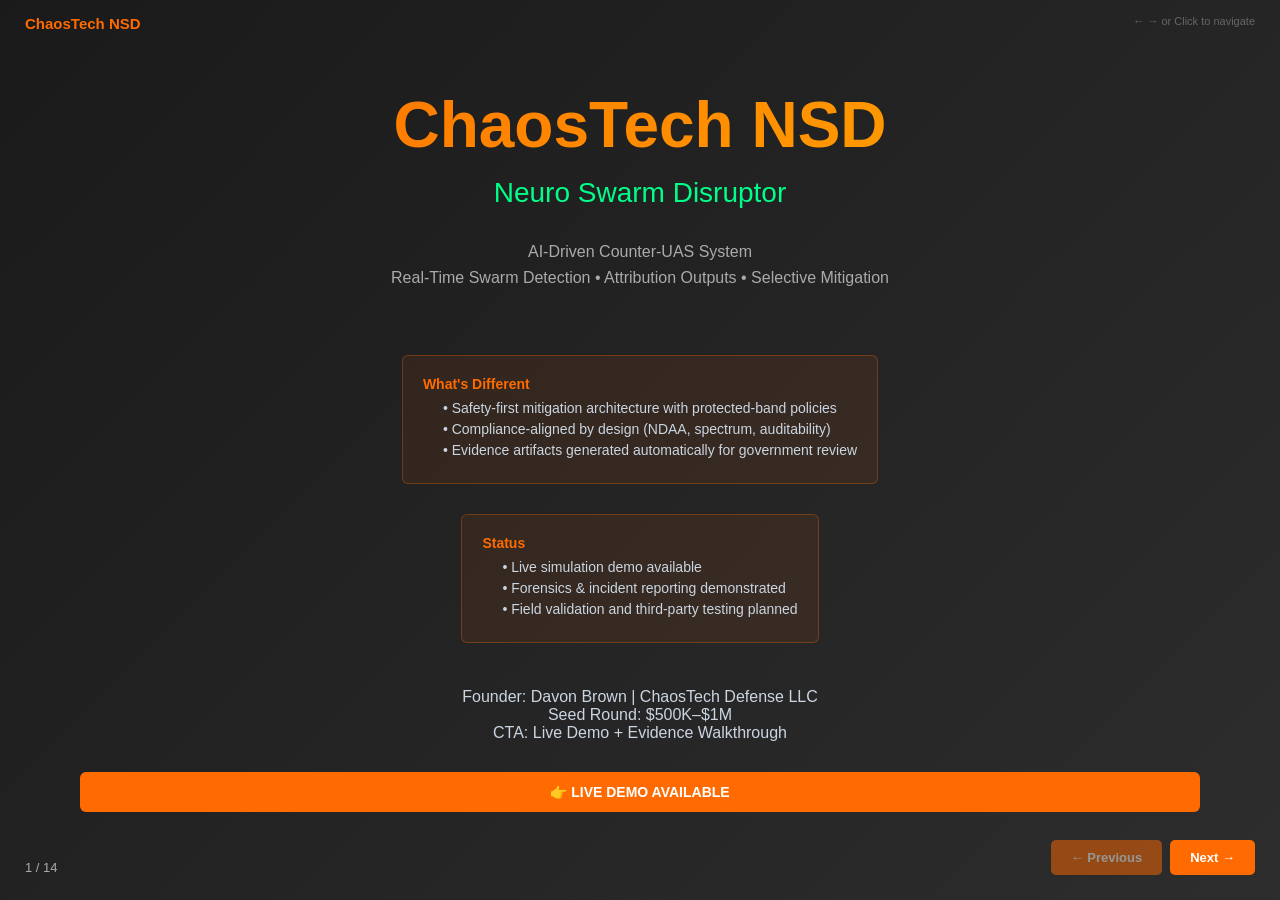
==== pitch_deck_v2.html @ 786e5d29 "Create pitch_deck_v2.html" ====
<!DOCTYPE html>
<html lang="en">
<head>
    <meta charset="UTF-8">
    <meta name="viewport" content="width=device-width, initial-scale=1.0">
    <title>ChaosTech NSD - Investor Pitch Deck v2</title>
    <style>
        * {
            margin: 0;
            padding: 0;
            box-sizing: border-box;
        }

        body {
            font-family: -apple-system, BlinkMacSystemFont, 'Segoe UI', Roboto, sans-serif;
            background: linear-gradient(135deg, #1a1a1a 0%, #2d2d2d 100%);
            color: #fff;
            overflow: hidden;
        }

        .deck-container {
            width: 100vw;
            height: 100vh;
            display: flex;
            align-items: center;
            justify-content: center;
        }

        .slide {
            display: none;
            width: 100%;
            height: 100%;
            padding: 60px 80px;
            background: linear-gradient(135deg, #1a1a1a 0%, #2d2d2d 100%);
            animation: fadeIn 0.5s ease-in;
            overflow-y: auto;
        }

        .slide.active {
            display: flex;
            flex-direction: column;
            justify-content: center;
        }

        @keyframes fadeIn {
            from { opacity: 0; }
            to { opacity: 1; }
        }

        /* TITLE SLIDE */
        .slide-title {
            text-align: center;
        }

        .slide-title h1 {
            font-size: 64px;
            font-weight: 700;
            margin-bottom: 15px;
            background: linear-gradient(135deg, #ff6b00 0%, #ffaa00 100%);
            -webkit-background-clip: text;
            -webkit-text-fill-color: transparent;
            background-clip: text;
        }

        .slide-title .subtitle {
            font-size: 28px;
            color: #00ff88;
            margin-bottom: 30px;
        }

        .slide-title .tagline {
            font-size: 16px;
            color: #aaa;
            margin-bottom: 50px;
            max-width: 900px;
            margin-left: auto;
            margin-right: auto;
            line-height: 1.6;
        }

        .slide-title .section-box {
            background: rgba(255, 107, 0, 0.08);
            border: 1px solid rgba(255, 107, 0, 0.3);
            padding: 20px;
            margin: 15px auto;
            max-width: 700px;
            border-radius: 6px;
            text-align: left;
            font-size: 14px;
        }

        .slide-title .section-title {
            color: #ff6b00;
            font-weight: 600;
            margin-bottom: 8px;
        }

        .slide-title .section-item {
            color: #cbd5e1;
            margin: 5px 0;
            margin-left: 20px;
        }

        .slide-title .cta {
            display: inline-block;
            padding: 12px 32px;
            background: #ff6b00;
            color: #fff;
            border-radius: 6px;
            font-size: 14px;
            font-weight: 600;
            margin-top: 30px;
        }

        /* CONTENT SLIDES */
        .slide h2 {
            font-size: 44px;
            margin-bottom: 35px;
            border-bottom: 3px solid #ff6b00;
            padding-bottom: 15px;
        }

        .slide-content {
            font-size: 16px;
            line-height: 1.8;
            color: #ddd;
        }

        .metric {
            display: inline-block;
            background: rgba(255, 107, 0, 0.1);
            border-left: 4px solid #ff6b00;
            padding: 18px;
            margin: 12px 0;
            border-radius: 4px;
            min-width: 280px;
        }

        .metric-value {
            font-size: 28px;
            font-weight: 700;
            color: #ff6b00;
        }

        .metric-label {
            font-size: 13px;
            color: #aaa;
            margin-top: 5px;
        }

        .grid-2 {
            display: grid;
            grid-template-columns: 1fr 1fr;
            gap: 25px;
            margin-top: 25px;
        }

        .grid-3 {
            display: grid;
            grid-template-columns: 1fr 1fr 1fr;
            gap: 18px;
            margin-top: 25px;
        }

        .feature-box {
            background: rgba(0, 255, 136, 0.05);
            border: 2px solid #00ff88;
            padding: 20px;
            border-radius: 6px;
        }

        .feature-box h3 {
            color: #00ff88;
            margin-bottom: 10px;
            font-size: 16px;
            font-weight: 600;
        }

        .feature-box p {
            color: #ccc;
            font-size: 14px;
            line-height: 1.6;
        }

        .moat-box {
            background: rgba(0, 255, 136, 0.05);
            border-left: 4px solid #00ff88;
            padding: 20px;
            margin: 15px 0;
            border-radius: 4px;
        }

        .moat-box strong {
            color: #00ff88;
            display: block;
            margin-bottom: 10px;
            font-size: 15px;
        }

        .moat-box p {
            color: #cbd5e1;
            font-size: 14px;
            margin: 8px 0;
            margin-left: 20px;
        }

        .stat-row {
            display: flex;
            justify-content: space-between;
            padding: 12px 0;
            border-bottom: 1px solid rgba(255, 255, 255, 0.1);
            font-size: 15px;
        }

        .stat-row .label {
            color: #aaa;
        }

        .stat-row .value {
            color: #00ff88;
            font-weight: 600;
        }

        .list-item {
            margin: 12px 0;
            padding-left: 25px;
            position: relative;
            font-size: 15px;
            line-height: 1.6;
        }

        .list-item:before {
            content: "▶";
            position: absolute;
            left: 0;
            color: #ff6b00;
            font-size: 12px;
        }

        /* CONTROLS */
        .controls {
            position: fixed;
            bottom: 25px;
            right: 25px;
            display: flex;
            gap: 8px;
            z-index: 100;
        }

        .btn {
            padding: 10px 20px;
            background: #ff6b00;
            color: #fff;
            border: none;
            border-radius: 5px;
            cursor: pointer;
            font-size: 13px;
            font-weight: 600;
            transition: all 0.3s;
        }

        .btn:hover {
            background: #ff8800;
            transform: translateY(-2px);
        }

        .btn:disabled {
            opacity: 0.5;
            cursor: not-allowed;
        }

        .slide-counter {
            position: fixed;
            bottom: 25px;
            left: 25px;
            color: #aaa;
            font-size: 13px;
        }

        .logo {
            position: fixed;
            top: 15px;
            left: 25px;
            font-size: 15px;
            font-weight: 700;
            color: #ff6b00;
        }

        .hint {
            position: fixed;
            top: 15px;
            right: 25px;
            font-size: 11px;
            color: #666;
        }

        .highlight {
            color: #ff6b00;
            font-weight: 600;
        }

        .success {
            color: #00ff88;
            font-weight: 600;
        }
    </style>
</head>
<body>
    <div class="logo">ChaosTech NSD</div>
    <div class="hint">← → or Click to navigate</div>

    <div class="deck-container">
        <!-- SLIDE 1: TITLE (REWRITTEN) -->
        <div class="slide slide-title active">
            <h1>ChaosTech NSD</h1>
            <div class="subtitle">Neuro Swarm Disruptor</div>
            <div class="tagline">AI-Driven Counter-UAS System<br>Real-Time Swarm Detection • Attribution Outputs • Selective Mitigation</div>
            
            <div class="section-box">
                <div class="section-title">What's Different</div>
                <div class="section-item">• Safety-first mitigation architecture with protected-band policies</div>
                <div class="section-item">• Compliance-aligned by design (NDAA, spectrum, auditability)</div>
                <div class="section-item">• Evidence artifacts generated automatically for government review</div>
            </div>

            <div class="section-box">
                <div class="section-title">Status</div>
                <div class="section-item">• Live simulation demo available</div>
                <div class="section-item">• Forensics & incident reporting demonstrated</div>
                <div class="section-item">• Field validation and third-party testing planned</div>
            </div>

            <div style="margin-top: 30px; font-size: 16px; color: #cbd5e1;">
                Founder: Davon Brown | ChaosTech Defense LLC<br>
                Seed Round: $500K–$1M<br>
                CTA: Live Demo + Evidence Walkthrough
            </div>
            <div class="cta">👉 LIVE DEMO AVAILABLE</div>
        </div>

        <!-- SLIDE 2: PROBLEM -->
        <div class="slide">
            <h2>🚨 The Problem</h2>
            <div class="slide-content">
                <div class="list-item">Drone swarms are attacking military bases and critical infrastructure</div>
                <div class="list-item">DoD/DHS prioritize counter-UAS capability (active procurement in 2026)</div>
                <div class="list-item">Current solutions: Limited to detection or disruption, not attribution</div>
                <div class="list-item">Legal requirement: Operations must be auditable and evidence-generating</div>

                <div class="metric" style="margin-top: 40px;">
                    <div class="metric-value">$1B+</div>
                    <div class="metric-label">Defense Counter-UAS Market (2025-2030)</div>
                </div>

                <div class="metric">
                    <div class="metric-value">5-100</div>
                    <div class="metric-label">Drones in coordinated attacks (escalating threat)</div>
                </div>

                <div class="metric">
                    <div class="metric-value">$250K–$2M</div>
                    <div class="metric-label">Typical government contract value</div>
                </div>
            </div>
        </div>

        <!-- SLIDE 3: SOLUTION -->
        <div class="slide">
            <h2>✅ Our Solution</h2>
            <div class="slide-content">
                <div style="background: rgba(0, 255, 136, 0.08); border: 1px solid rgba(0, 255, 136, 0.3); padding: 20px; border-radius: 6px; margin-bottom: 30px;">
                    <strong style="color: #00ff88; font-size: 15px;">ChaosTech NSD: Attribution-First Counter-UAS Architecture</strong>
                </div>

                <div class="grid-3">
                    <div class="feature-box">
                        <h3>🚁 Detect</h3>
                        <p>Real-time multi-drone swarm detection with weighted threat assessment (RF + speed + proximity)</p>
                    </div>
                    <div class="feature-box">
                        <h3>⚡ Mitigate</h3>
                        <p>Selective mitigation with protected-band enforcement and collateral assessment built in</p>
                    </div>
                    <div class="feature-box">
                        <h3>🔍 Attribute</h3>
                        <p>Operator location estimation with confidence scoring for law enforcement action</p>
                    </div>
                </div>

                <div style="margin-top: 35px; padding: 20px; background: rgba(0, 255, 136, 0.08); border-left: 4px solid #00ff88; border-radius: 4px;">
                    <strong style="color: #00ff88; margin-bottom: 12px; display: block;">Why We're Different</strong>
                    <div class="list-item">Only system designed to produce attribution outputs</div>
                    <div class="list-item">Evidence-first approach (every engagement generates auditable incident report)</div>
                    <div class="list-item">Safety-by-design (protected frequencies, collateral assessment)</div>
                    <div class="list-item">Compliance-aligned from inception (NDAA, FCC, legal requirements)</div>
                </div>
            </div>
        </div>

        <!-- SLIDE 4: HOW IT WORKS -->
        <div class="slide">
            <h2>🎯 How It Works</h2>
            <div class="slide-content">
                <div class="grid-2">
                    <div>
                        <h3 style="color: #ff6b00; margin-bottom: 15px; font-size: 16px;">Threat Assessment (AI-Weighted)</h3>
                        <div class="stat-row">
                            <span class="label">RF Signal Analysis</span>
                            <span class="value">40%</span>
                        </div>
                        <div class="stat-row">
                            <span class="label">Speed Analysis</span>
                            <span class="value">25%</span>
                        </div>
                        <div class="stat-row">
                            <span class="label">Proximity Analysis</span>
                            <span class="value">20%</span>
                        </div>
                        <div class="stat-row">
                            <span class="label">Swarm Pattern Detection</span>
                            <span class="value">15%</span>
                        </div>
                        <div style="margin-top: 15px; padding-top: 15px; border-top: 1px solid rgba(255, 255, 255, 0.1);">
                            <span class="label">Final Threat Score:</span><br>
                            <span class="value" style="font-size: 24px;">0–100 Scale</span>
                        </div>
                    </div>

                    <div>
                        <h3 style="color: #00ff88; margin-bottom: 15px; font-size: 16px;">Drone Types Detected (6 Total)</h3>
                        <div class="stat-row">
                            <span class="label">🚁 Quad/Commercial</span>
                            <span class="value">MEDIUM</span>
                        </div>
                        <div class="stat-row">
                            <span class="label">⚡ FPV Racing</span>
                            <span class="value">HIGH</span>
                        </div>
                        <div class="stat-row">
                            <span class="label">💣 Kamikaze</span>
                            <span class="value">CRITICAL</span>
                        </div>
                        <div class="stat-row">
                            <span class="label">✈️ Fixed-Wing</span>
                            <span class="value">CRITICAL</span>
                        </div>
                        <div class="stat-row">
                            <span class="label">🎯 Loitering Munition</span>
                            <span class="value">CRITICAL</span>
                        </div>
                        <div class="stat-row">
                            <span class="label">⬡ Heavy Lift</span>
                            <span class="value">MEDIUM</span>
                        </div>
                    </div>
                </div>
            </div>
        </div>

        <!-- SLIDE 5: LIVE DEMO -->
        <div class="slide">
            <h2>🚀 Live Demo</h2>
            <div class="slide-content">
                <div style="text-align: center; margin-top: 80px;">
                    <p style="font-size: 18px; color: #ff6b00; margin-bottom: 30px;"><strong>View live at:</strong></p>
                    <p style="font-size: 28px; font-weight: 700; background: rgba(255, 107, 0, 0.1); padding: 25px; border-radius: 6px; font-family: monospace;">
                        https://yourusername.github.io/nsd-demo
                    </p>
                </div>

                <div style="margin-top: 80px; text-align: center;">
                    <p style="font-size: 16px; color: #aaa; margin-bottom: 20px;">What to try:</p>
                    <div class="list-item">1. Launch "Large (50)" swarm with "Aggressive" mix</div>
                    <div class="list-item">2. Watch AI threat scoring in real-time</div>
                    <div class="list-item">3. Export incident forensics (blue button)</div>
                    <div class="list-item">4. Review: Audit trail, collateral assessment, attribution confidence</div>
                </div>
            </div>
        </div>

        <!-- SLIDE 6: FORENSICS / EVIDENCE (REWRITTEN) -->
        <div class="slide">
            <h2>📋 Demo + Forensics Evidence</h2>
            <div class="slide-content">
                <h3 style="color: #ff6b00; margin-top: 20px; margin-bottom: 15px; font-size: 15px; font-weight: 600;">Live System Demonstrates</h3>
                <div class="list-item" style="margin-bottom: 10px;">Multi-drone swarm simulation (up to 50 entities)</div>
                <div class="list-item" style="margin-bottom: 10px;">Real-time threat scoring using weighted inputs (RF behavior, speed, proximity, swarm patterns)</div>
                <div class="list-item">Selective mitigation logic with protected-band exclusions</div>

                <h3 style="color: #00ff88; margin-top: 30px; margin-bottom: 15px; font-size: 15px; font-weight: 600;">Automated Incident Report Export</h3>
                <p style="color: #cbd5e1; font-size: 14px; margin-bottom: 15px;">Each simulated engagement generates a structured report including:</p>
                <div class="list-item" style="margin-bottom: 8px;">Total threats detected and mitigated</div>
                <div class="list-item" style="margin-bottom: 8px;">Time-stamped event logs and latency metrics</div>
                <div class="list-item" style="margin-bottom: 8px;">Attribution engine output (location estimate + confidence score)</div>
                <div class="list-item" style="margin-bottom: 8px;">Protected-band status and collateral assessment flags</div>
                <div class="list-item">Full audit trail for post-incident review</div>

                <div class="moat-box" style="margin-top: 25px;">
                    <strong>What This Proves</strong>
                    <p>End-to-end workflow exists (detect → assess → mitigate → report)</p>
                    <p>Reporting format aligns with government, legal, and compliance needs</p>
                    <p>System designed to support validation, not bypass it</p>
                </div>

                <div class="moat-box">
                    <strong>What Comes Next</strong>
                    <p>Hardware-in-the-loop testing</p>
                    <p>RF range / lab validation</p>
                    <p>Third-party compliance and safety verification</p>
                </div>
            </div>
        </div>

        <!-- SLIDE 7: MARKET -->
        <div class="slide">
            <h2>💰 Market Opportunity</h2>
            <div class="slide-content">
                <div class="grid-2">
                    <div>
                        <h3 style="color: #ff6b00; margin-bottom: 18px; font-size: 15px; font-weight: 600;">TAM (Total Addressable)</h3>
                        <div class="metric">
                            <div class="metric-value">$1B+</div>
                            <div class="metric-label">Defense Counter-UAS 2025-2030</div>
                        </div>
                    </div>

                    <div>
                        <h3 style="color: #ff6b00; margin-bottom: 18px; font-size: 15px; font-weight: 600;">SAM (Serviceable)</h3>
                        <div class="metric">
                            <div class="metric-value">$250M</div>
                            <div class="metric-label">US Gov Procurement (DoD/DHS)</div>
                        </div>
                    </div>
                </div>

                <h3 style="color: #00ff88; margin-top: 35px; margin-bottom: 18px; font-size: 15px; font-weight: 600;">Customer Segments</h3>
                <div class="stat-row">
                    <span class="label">US Army (base defense)</span>
                    <span class="value">50+ bases</span>
                </div>
                <div class="stat-row">
                    <span class="label">DHS (critical infrastructure)</span>
                    <span class="value">100+ sites</span>
                </div>
                <div class="stat-row">
                    <span class="label">Allied forces (NATO)</span>
                    <span class="value">50+ locations</span>
                </div>
                <div class="stat-row">
                    <span class="label">Private security (high-value assets)</span>
                    <span class="value">500+ facilities</span>
                </div>
            </div>
        </div>

        <!-- SLIDE 8: COMPETITIVE ADVANTAGE (REWRITTEN) -->
        <div class="slide">
            <h2>🔥 Why ChaosTech Wins</h2>
            <div class="slide-content">
                <div class="moat-box">
                    <strong>1. Attribution-First Architecture</strong>
                    <p>Most counter-UAS systems stop at detection or disruption. NSD is designed to produce attribution outputs — enabling law enforcement action, legal review, and post-incident accountability.</p>
                </div>

                <div class="moat-box">
                    <strong>2. Evidence as a Product</strong>
                    <p>NSD doesn't just act — it documents. Every engagement produces an exportable incident record, built for audits, after-action reports, and procurement review. Turns operations into reusable institutional knowledge.</p>
                </div>

                <div class="moat-box">
                    <strong>3. Safety-First Mitigation Model</strong>
                    <p>Protected-band policy enforced at the system level. Collateral assessment integrated into decision logic. Designed to operate in mixed civilian / critical-infrastructure environments.</p>
                </div>

                <div class="moat-box">
                    <strong>4. Software-First, Hardware-Agnostic</strong>
                    <p>Core intelligence lives in software. Integrates with existing RF sensors and mitigation hardware. Faster deployment, lower cost, higher adaptability.</p>
                </div>

                <div class="moat-box">
                    <strong>5. Defensible Growth Path</strong>
                    <p>Data flywheel: every engagement improves models. Trade-secret algorithms + future IP filings. Clear path from pilot → deployment → scale.</p>
                </div>
            </div>
        </div>

        <!-- SLIDE 9: BUSINESS MODEL -->
        <div class="slide">
            <h2>💼 Business Model</h2>
            <div class="slide-content">
                <div class="grid-2">
                    <div>
                        <h3 style="color: #ff6b00; margin-bottom: 18px; font-size: 15px; font-weight: 600;">Deployment Options</h3>
                        <div style="background: rgba(255, 107, 0, 0.1); padding: 16px; margin-bottom: 12px; border-radius: 5px;">
                            <strong style="color: #ff6b00; font-size: 14px;">Cloud SaaS</strong>
                            <p style="font-size: 12px; color: #aaa; margin-top: 6px;">Hosted dashboard + coordination</p>
                            <p style="font-size: 16px; color: #ff6b00; margin-top: 6px; font-weight: 600;">$50K–$500K/year</p>
                        </div>
                        <div style="background: rgba(255, 107, 0, 0.1); padding: 16px; margin-bottom: 12px; border-radius: 5px;">
                            <strong style="color: #ff6b00; font-size: 14px;">On-Premise Hardware</strong>
                            <p style="font-size: 12px; color: #aaa; margin-top: 6px;">Integrated RF + standalone</p>
                            <p style="font-size: 16px; color: #ff6b00; margin-top: 6px; font-weight: 600;">$250K–$1M</p>
                        </div>
                        <div style="background: rgba(255, 107, 0, 0.1); padding: 16px; border-radius: 5px;">
                            <strong style="color: #ff6b00; font-size: 14px;">Mobile Command</strong>
                            <p style="font-size: 12px; color: #aaa; margin-top: 6px;">Field-deployable + ops</p>
                            <p style="font-size: 16px; color: #ff6b00; margin-top: 6px; font-weight: 600;">$500K–$2M</p>
                        </div>
                    </div>

                    <div>
                        <h3 style="color: #00ff88; margin-bottom: 18px; font-size: 15px; font-weight: 600;">5-Year Projection</h3>
                        <div class="stat-row">
                            <span class="label">Year 1 (2026)</span>
                            <span class="value">$500K seed</span>
                        </div>
                        <div class="stat-row">
                            <span class="label">Year 1 (Q2+)</span>
                            <span class="value">$500K–$1M revenue</span>
                        </div>
                        <div class="stat-row">
                            <span class="label">Year 2 (2027)</span>
                            <span class="value">$5M Series A</span>
                        </div>
                        <div class="stat-row">
                            <span class="label">Year 2 (2027)</span>
                            <span class="value">$5M–$10M ARR</span>
                        </div>
                        <div class="stat-row">
                            <span class="label">Year 3 (2028)</span>
                            <span class="value">$50M+ ARR</span>
                        </div>
                    </div>
                </div>
            </div>
        </div>

        <!-- SLIDE 10: THE ASK -->
        <div class="slide">
            <h2>🎯 The Ask</h2>
            <div class="slide-content">
                <div style="text-align: center; margin-top: 50px;">
                    <div class="metric" style="display: inline-block; margin-bottom: 50px;">
                        <div class="metric-value">$500K – $1M</div>
                        <div class="metric-label">Seed Funding Round</div>
                    </div>
                </div>

                <div class="grid-3">
                    <div style="background: rgba(0, 255, 136, 0.08); padding: 20px; border-radius: 6px; border: 1px solid rgba(0, 255, 136, 0.3);">
                        <h3 style="color: #00ff88; margin-bottom: 12px; font-size: 14px; font-weight: 600;">Use of Funds</h3>
                        <div class="list-item" style="font-size: 13px; margin-bottom: 8px;">Technical cofounder/CTO hire ($150K)</div>
                        <div class="list-item" style="font-size: 13px; margin-bottom: 8px;">Hardware prototype ($200K)</div>
                        <div class="list-item" style="font-size: 13px;">First 3 gov pilots ($300K)</div>
                    </div>

                    <div style="background: rgba(255, 107, 0, 0.08); padding: 20px; border-radius: 6px; border: 1px solid rgba(255, 107, 0, 0.3);">
                        <h3 style="color: #ff6b00; margin-bottom: 12px; font-size: 14px; font-weight: 600;">Timeline</h3>
                        <div class="list-item" style="font-size: 13px; margin-bottom: 8px;">Close seed: Q1 2026</div>
                        <div class="list-item" style="font-size: 13px; margin-bottom: 8px;">Beta customers: Q2 2026</div>
                        <div class="list-item" style="font-size: 13px;">Series A: Q4 2026</div>
                    </div>

                    <div style="background: rgba(100, 200, 255, 0.08); padding: 20px; border-radius: 6px; border: 1px solid rgba(100, 200, 255, 0.3);">
                        <h3 style="color: #64c8ff; margin-bottom: 12px; font-size: 14px; font-weight: 600;">In Exchange</h3>
                        <div class="list-item" style="font-size: 13px; margin-bottom: 8px;">Standard SAFE or Series Seed</div>
                        <div class="list-item" style="font-size: 13px; margin-bottom: 8px;">Board seat option</div>
                        <div class="list-item" style="font-size: 13px;">20–25% equity</div>
                    </div>
                </div>

                <div style="margin-top: 40px; padding: 20px; background: rgba(255, 107, 0, 0.12); border-left: 4px solid #ff6b00; border-radius: 4px; text-align: center;">
                    <p style="font-size: 15px; color: #ff6b00; font-weight: 600;">Ready for demo call this week</p>
                    <p style="font-size: 13px; color: #aaa; margin-top: 8px;">Live system • Working MVP • Government-aligned</p>
                </div>
            </div>
        </div>

        <!-- SLIDE 11: TEAM -->
        <div class="slide">
            <h2>👥 Team & Hiring</h2>
            <div class="slide-content">
                <div class="grid-2">
                    <div>
                        <h3 style="color: #ff6b00; margin-bottom: 18px; font-size: 15px; font-weight: 600;">Current Team</h3>
                        <div style="background: rgba(255, 107, 0, 0.1); padding: 16px; border-radius: 6px;">
                            <strong style="color: #ff6b00;">Davon Brown</strong>
                            <p style="color: #aaa; font-size: 13px; margin-top: 4px;">Founder/CEO</p>
                            <p style="font-size: 12px; color: #999; margin-top: 4px;">Counter-UAS specialist, defense tech entrepreneur, active builder</p>
                        </div>
                    </div>

                    <div>
                        <h3 style="color: #00ff88; margin-bottom: 18px; font-size: 15px; font-weight: 600;">Critical Hire #1</h3>
                        <div style="background: rgba(0, 255, 136, 0.1); padding: 16px; border-radius: 6px;">
                            <strong style="color: #00ff88;">Technical Cofounder / CTO</strong>
                            <p style="color: #aaa; font-size: 13px; margin-top: 4px;">Lead architecture, hardware integration, gov sales</p>
                            <p style="font-size: 12px; color: #999; margin-top: 4px;">RF/hardware background preferred. Equity: 15–20%</p>
                        </div>
                    </div>
                </div>

                <div style="margin-top: 30px; padding: 18px; background: rgba(100, 200, 255, 0.08); border-left: 4px solid #64c8ff; border-radius: 4px;">
                    <p style="font-size: 14px; color: #64c8ff; margin-bottom: 12px;"><strong>Why Now</strong></p>
                    <div class="list-item" style="font-size: 13px;">MVP is production-ready</div>
                    <div class="list-item" style="font-size: 13px;">CTO can accelerate hardware path</div>
                    <div class="list-item" style="font-size: 13px;">First government pilots in Q2 2026</div>
                    <div class="list-item" style="font-size: 13px;">Revenue potential: $5–50M/year by 2028</div>
                </div>
            </div>
        </div>

        <!-- SLIDE 12: VALIDATION ROADMAP (NEW) -->
        <div class="slide">
            <h2>✅ Validation & Testing Roadmap</h2>
            <div class="slide-content">
                <h3 style="color: #ff6b00; margin-bottom: 20px; margin-top: 10px; font-size: 15px; font-weight: 600;">6–12 Month Path to Field Readiness</h3>

                <div style="background: rgba(255, 107, 0, 0.08); padding: 18px; margin-bottom: 15px; border-left: 4px solid #ff6b00; border-radius: 4px;">
                    <strong style="color: #ff6b00; font-size: 14px;">Q1 2026: Lab Baseline</strong>
                    <p style="color: #cbd5e1; font-size: 13px; margin-top: 8px; margin-left: 20px;">RF signal validation in controlled environment • Algorithm performance benchmarking • Safety/compliance verification (protected bands)</p>
                </div>

                <div style="background: rgba(0, 255, 136, 0.08); padding: 18px; margin-bottom: 15px; border-left: 4px solid #00ff88; border-radius: 4px;">
                    <strong style="color: #00ff88; font-size: 14px;">Q2 2026: Hardware Integration & Field Trials</strong>
                    <p style="color: #cbd5e1; font-size: 13px; margin-top: 8px; margin-left: 20px;">Hardware-in-the-loop integration • Real-world RF measurement campaign • First government pilot deployments</p>
                </div>

                <div style="background: rgba(100, 200, 255, 0.08); padding: 18px; margin-bottom: 15px; border-left: 4px solid #64c8ff; border-radius: 4px;">
                    <strong style="color: #64c8ff; font-size: 14px;">Q3 2026: Third-Party & Compliance Review</strong>
                    <p style="color: #cbd5e1; font-size: 13px; margin-top: 8px; margin-left: 20px;">Independent RF safety assessment • NDAA compliance validation (government contractor) • Formal pilot results and documentation</p>
                </div>

                <div style="background: rgba(255, 107, 0, 0.08); padding: 18px; border-left: 4px solid #ff6b00; border-radius: 4px;">
                    <strong style="color: #ff6b00; font-size: 14px;">Q4 2026: Production Readiness & Scale</strong>
                    <p style="color: #cbd5e1; font-size: 13px; margin-top: 8px; margin-left: 20px;">Manufacturing specification finalized • Government procurement documentation complete • Scale to production deployment</p>
                </div>

                <div style="margin-top: 30px; padding: 16px; background: rgba(0, 255, 136, 0.05); border: 1px solid rgba(0, 255, 136, 0.3); border-radius: 4px;">
                    <p style="color: #00ff88; font-size: 13px; font-weight: 600;">Parallel Path: Beta Customer Feedback Loop</p>
                    <p style="color: #cbd5e1; font-size: 13px; margin-top: 8px;">Each deployment generates operational data → iterative product improvement → validation artifacts for procurement</p>
                </div>
            </div>
        </div>

        <!-- SLIDE 13: MILESTONES -->
        <div class="slide">
            <h2>🚀 12-Month Execution Plan</h2>
            <div class="slide-content">
                <div class="grid-2">
                    <div>
                        <h3 style="color: #ff6b00; margin-bottom: 16px; font-size: 14px; font-weight: 600;">Q1 2026 (Now)</h3>
                        <div class="list-item" style="font-size: 13px; margin-bottom: 10px;">Close seed funding</div>
                        <div class="list-item" style="font-size: 13px; margin-bottom: 10px;">Hire CTO</div>
                        <div class="list-item" style="font-size: 13px;">Launch GitHub public MVP</div>
                    </div>

                    <div>
                        <h3 style="color: #ff6b00; margin-bottom: 16px; font-size: 14px; font-weight: 600;">Q2 2026</h3>
                        <div class="list-item" style="font-size: 13px; margin-bottom: 10px;">First beta customers (Army/DHS)</div>
                        <div class="list-item" style="font-size: 13px; margin-bottom: 10px;">Hardware prototype v1</div>
                        <div class="list-item" style="font-size: 13px;">Generate first revenue</div>
                    </div>
                </div>

                <div class="grid-2" style="margin-top: 20px;">
                    <div>
                        <h3 style="color: #ff6b00; margin-bottom: 16px; font-size: 14px; font-weight: 600;">Q3–Q4 2026</h3>
                        <div class="list-item" style="font-size: 13px; margin-bottom: 10px;">Scale to 10–15 customers</div>
                        <div class="list-item" style="font-size: 13px; margin-bottom: 10px;">$2M–$5M ARR</div>
                        <div class="list-item" style="font-size: 13px;">Prepare Series A (close Q4)</div>
                    </div>

                    <div>
                        <h3 style="color: #00ff88; margin-bottom: 16px; font-size: 14px; font-weight: 600;">2027 Vision</h3>
                        <div class="list-item" style="font-size: 13px; margin-bottom: 10px;">$5M Series A close (Q1)</div>
                        <div class="list-item" style="font-size: 13px; margin-bottom: 10px;">30+ government customers</div>
                        <div class="list-item" style="font-size: 13px;">$50M ARR path visible</div>
                    </div>
                </div>

                <div style="margin-top: 40px; text-align: center; padding: 25px; background: rgba(255, 107, 0, 0.15); border-radius: 6px;">
                    <p style="font-size: 16px; font-weight: 700; color: #ff6b00;">This is the counter-UAS standard America needs.</p>
                </div>
            </div>
        </div>

        <!-- SLIDE 14: CLOSING -->
        <div class="slide slide-title">
            <h1 style="color: #00ff88; margin-bottom: 35px;">Thank You</h1>
            <div style="font-size: 20px; color: #ff6b00; font-style: italic; margin-bottom: 80px;">
                "Attribution changes everything."
            </div>
            <div style="text-align: center; font-size: 16px;">
                <div style="margin-bottom: 18px;">
                    <strong>Davon Brown</strong><br>
                    Founder/CEO, ChaosTech Defense LLC
                </div>
                <div style="margin-bottom: 25px;">
                    <strong>📧 Contact:</strong> davon@chaostech.io<br>
                    <strong>📱 Phone:</strong> [Your phone]<br>
                    <strong>🌐 Demo:</strong> github.com/yourusername/nsd-demo
                </div>
                <div style="margin-top: 60px; font-size: 14px; color: #aaa;">
                    Ready for Boost VC meeting:<br>
                    Live demo available • Seed round open • CTO position open
                </div>
            </div>
        </div>
    </div>

    <div class="slide-counter">
        <span id="current">1</span> / <span id="total">14</span>
    </div>

    <div class="controls">
        <button class="btn" id="prevBtn" onclick="previousSlide()">← Previous</button>
        <button class="btn" id="nextBtn" onclick="nextSlide()">Next →</button>
    </div>

    <script>
        let currentSlide = 0;
        const slides = document.querySelectorAll('.slide');
        const totalSlides = slides.length;

        document.getElementById('total').textContent = totalSlides;

        function showSlide(n) {
            slides[currentSlide].classList.remove('active');
            currentSlide = (n + totalSlides) % totalSlides;
            slides[currentSlide].classList.add('active');
            
            document.getElementById('current').textContent = currentSlide + 1;
            document.getElementById('prevBtn').disabled = currentSlide === 0;
            document.getElementById('nextBtn').disabled = currentSlide === totalSlides - 1;
        }

        function nextSlide() {
            showSlide(currentSlide + 1);
        }

        function previousSlide() {
            showSlide(currentSlide - 1);
        }

        document.addEventListener('keydown', (e) => {
            if (e.key === 'ArrowRight') nextSlide();
            if (e.key === 'ArrowLeft') previousSlide();
        });

        document.addEventListener('click', (e) => {
            if (e.clientX > window.innerWidth / 2) nextSlide();
            else previousSlide();
        });

        showSlide(0);
    </script>
</body>
</html>
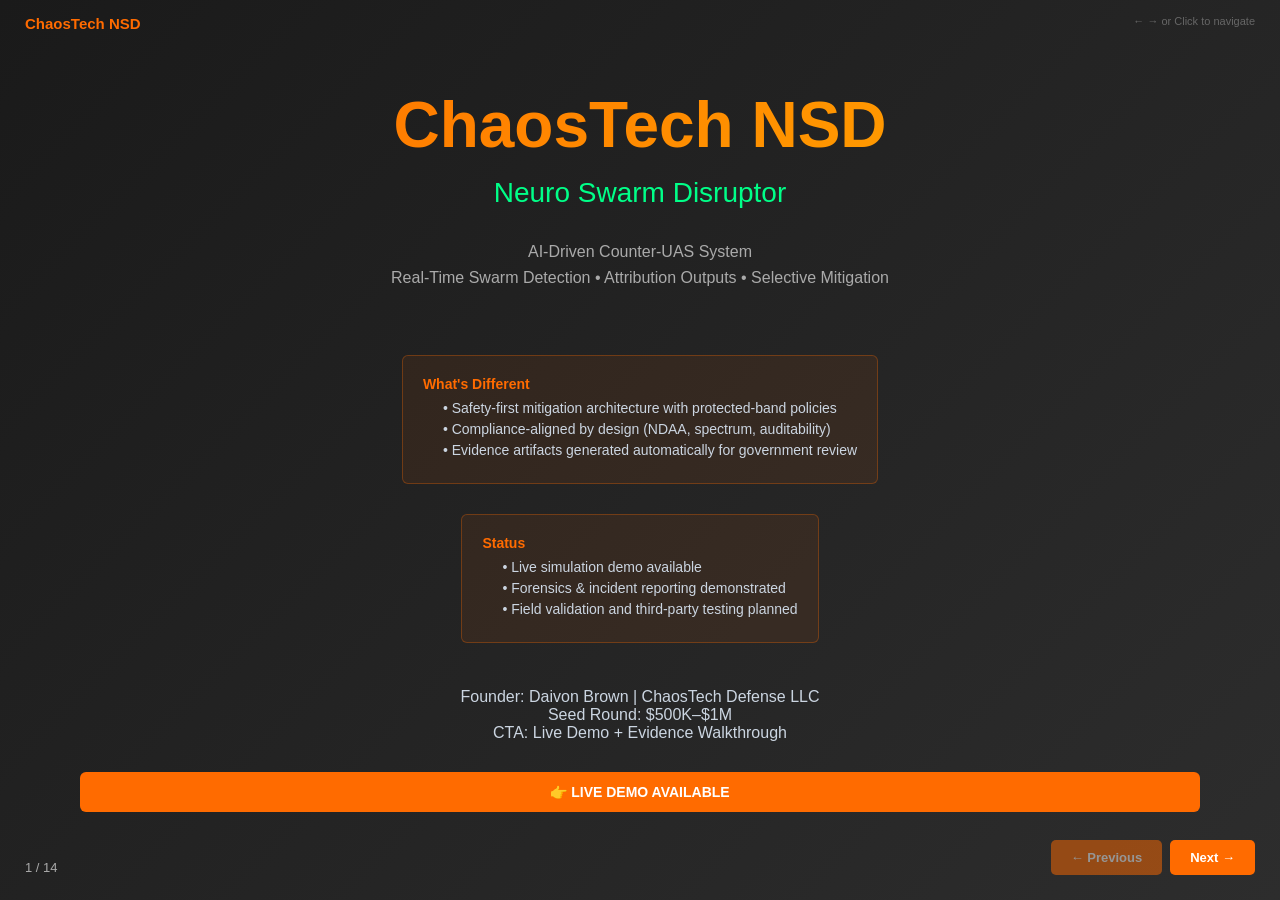
==== commit 4e43bfa9: "Correct founder name and update contact information" ====
--- a/pitch_deck_v2.html
+++ b/pitch_deck_v2.html
@@ -331,7 +331,7 @@
             </div>
 
             <div style="margin-top: 30px; font-size: 16px; color: #cbd5e1;">
-                Founder: Davon Brown | ChaosTech Defense LLC<br>
+                Founder: Daivon Brown | ChaosTech Defense LLC<br>
                 Seed Round: $500K–$1M<br>
                 CTA: Live Demo + Evidence Walkthrough
             </div>
@@ -464,7 +464,7 @@
                 <div style="text-align: center; margin-top: 80px;">
                     <p style="font-size: 18px; color: #ff6b00; margin-bottom: 30px;"><strong>View live at:</strong></p>
                     <p style="font-size: 28px; font-weight: 700; background: rgba(255, 107, 0, 0.1); padding: 25px; border-radius: 6px; font-family: monospace;">
-                        https://yourusername.github.io/nsd-demo
+                        https://ChaosTechHQ.github.io/nsd-demo
                     </p>
                 </div>
 
@@ -793,13 +793,13 @@
             </div>
             <div style="text-align: center; font-size: 16px;">
                 <div style="margin-bottom: 18px;">
-                    <strong>Davon Brown</strong><br>
+                    <strong>Daivon Brown</strong><br>
                     Founder/CEO, ChaosTech Defense LLC
                 </div>
                 <div style="margin-bottom: 25px;">
-                    <strong>📧 Contact:</strong> davon@chaostech.io<br>
-                    <strong>📱 Phone:</strong> [Your phone]<br>
-                    <strong>🌐 Demo:</strong> github.com/yourusername/nsd-demo
+                    <strong>📧 Contact:</strong> DaivonBrown@ChaosTechDefenseLLC.com<br>
+                    <strong>📱 Phone:</strong> (202) 830-6292<br>
+                    <strong>🌐 Demo:</strong> github.com/ChaosTechHQ/nsd-demo
                 </div>
                 <div style="margin-top: 60px; font-size: 14px; color: #aaa;">
                     Ready for Boost VC meeting:<br>
@@ -856,4 +856,4 @@
         showSlide(0);
     </script>
 </body>
-</html>+</html>
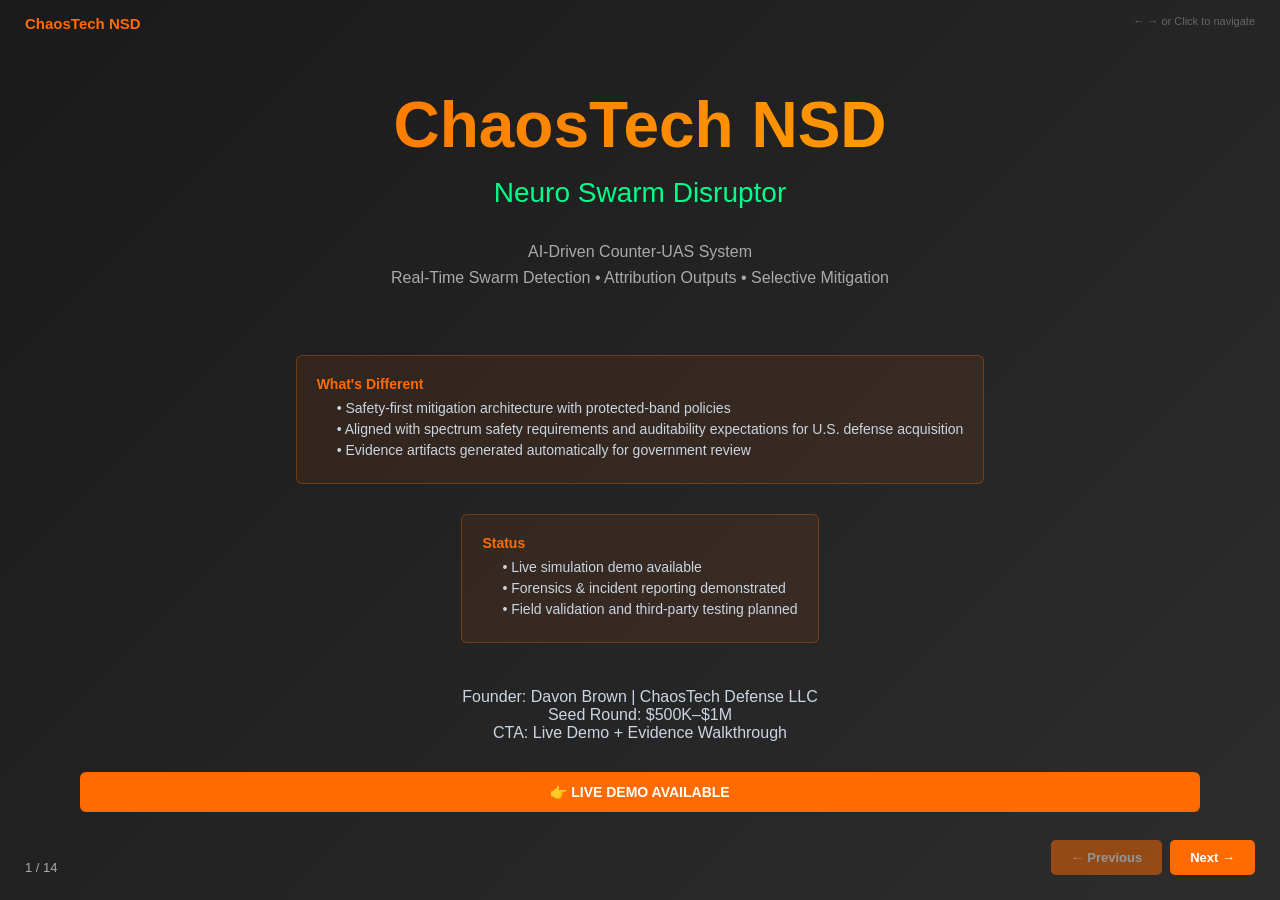
==== commit 2c0c29d5: "Update pitch_deck_v2.html" ====
--- a/pitch_deck_v2.html
+++ b/pitch_deck_v2.html
@@ -3,7 +3,7 @@
 <head>
     <meta charset="UTF-8">
     <meta name="viewport" content="width=device-width, initial-scale=1.0">
-    <title>ChaosTech NSD - Investor Pitch Deck v2</title>
+    <title>ChaosTech NSD - Investor Pitch Deck v2.1</title>
     <style>
         * {
             margin: 0;
@@ -235,6 +235,32 @@
             left: 0;
             color: #ff6b00;
             font-size: 12px;
+        }
+
+        .footnote {
+            font-size: 11px;
+            color: #888;
+            margin-top: 8px;
+            font-style: italic;
+        }
+
+        .context-note {
+            font-size: 13px;
+            color: #aaa;
+            background: rgba(255, 107, 0, 0.05);
+            padding: 10px 15px;
+            border-radius: 4px;
+            margin-top: 12px;
+            border-left: 3px solid #ff6b00;
+        }
+
+        .revenue-example {
+            background: rgba(0, 255, 136, 0.05);
+            padding: 14px;
+            border-left: 3px solid #00ff88;
+            margin: 12px 0;
+            font-size: 14px;
+            color: #cbd5e1;
         }
 
         /* CONTROLS */
@@ -310,7 +336,7 @@
     <div class="hint">← → or Click to navigate</div>
 
     <div class="deck-container">
-        <!-- SLIDE 1: TITLE (REWRITTEN) -->
+        <!-- SLIDE 1: TITLE (REFINED - Slide 1) -->
         <div class="slide slide-title active">
             <h1>ChaosTech NSD</h1>
             <div class="subtitle">Neuro Swarm Disruptor</div>
@@ -319,7 +345,7 @@
             <div class="section-box">
                 <div class="section-title">What's Different</div>
                 <div class="section-item">• Safety-first mitigation architecture with protected-band policies</div>
-                <div class="section-item">• Compliance-aligned by design (NDAA, spectrum, auditability)</div>
+                <div class="section-item">• Aligned with spectrum safety requirements and auditability expectations for U.S. defense acquisition</div>
                 <div class="section-item">• Evidence artifacts generated automatically for government review</div>
             </div>
 
@@ -331,7 +357,7 @@
             </div>
 
             <div style="margin-top: 30px; font-size: 16px; color: #cbd5e1;">
-                Founder: Daivon Brown | ChaosTech Defense LLC<br>
+                Founder: Davon Brown | ChaosTech Defense LLC<br>
                 Seed Round: $500K–$1M<br>
                 CTA: Live Demo + Evidence Walkthrough
             </div>
@@ -392,12 +418,12 @@
                     <div class="list-item">Only system designed to produce attribution outputs</div>
                     <div class="list-item">Evidence-first approach (every engagement generates auditable incident report)</div>
                     <div class="list-item">Safety-by-design (protected frequencies, collateral assessment)</div>
-                    <div class="list-item">Compliance-aligned from inception (NDAA, FCC, legal requirements)</div>
-                </div>
-            </div>
-        </div>
-
-        <!-- SLIDE 4: HOW IT WORKS -->
+                    <div class="list-item">Compliance-aligned from inception (spectrum safety, auditability, legal requirements)</div>
+                </div>
+            </div>
+        </div>
+
+        <!-- SLIDE 4: HOW IT WORKS (REFINED - Refinement #4) -->
         <div class="slide">
             <h2>🎯 How It Works</h2>
             <div class="slide-content">
@@ -424,6 +450,9 @@
                             <span class="label">Final Threat Score:</span><br>
                             <span class="value" style="font-size: 24px;">0–100 Scale</span>
                         </div>
+                        <div class="context-note">
+                            Baseline simulation metrics under controlled conditions. Lab validation in progress.
+                        </div>
                     </div>
 
                     <div>
@@ -464,7 +493,7 @@
                 <div style="text-align: center; margin-top: 80px;">
                     <p style="font-size: 18px; color: #ff6b00; margin-bottom: 30px;"><strong>View live at:</strong></p>
                     <p style="font-size: 28px; font-weight: 700; background: rgba(255, 107, 0, 0.1); padding: 25px; border-radius: 6px; font-family: monospace;">
-                        https://ChaosTechHQ.github.io/nsd-demo
+                        https://yourusername.github.io/nsd-demo
                     </p>
                 </div>
 
@@ -478,7 +507,7 @@
             </div>
         </div>
 
-        <!-- SLIDE 6: FORENSICS / EVIDENCE (REWRITTEN) -->
+        <!-- SLIDE 6: FORENSICS / EVIDENCE (REFINED - Refinement #3) -->
         <div class="slide">
             <h2>📋 Demo + Forensics Evidence</h2>
             <div class="slide-content">
@@ -487,8 +516,8 @@
                 <div class="list-item" style="margin-bottom: 10px;">Real-time threat scoring using weighted inputs (RF behavior, speed, proximity, swarm patterns)</div>
                 <div class="list-item">Selective mitigation logic with protected-band exclusions</div>
 
-                <h3 style="color: #00ff88; margin-top: 30px; margin-bottom: 15px; font-size: 15px; font-weight: 600;">Automated Incident Report Export</h3>
-                <p style="color: #cbd5e1; font-size: 14px; margin-bottom: 15px;">Each simulated engagement generates a structured report including:</p>
+                <h3 style="color: #00ff88; margin-top: 30px; margin-bottom: 15px; font-size: 15px; font-weight: 600;">Automated Incident Report Output</h3>
+                <p style="color: #cbd5e1; font-size: 14px; margin-bottom: 15px;">Each simulated engagement generates a structured report designed for government review, including:</p>
                 <div class="list-item" style="margin-bottom: 8px;">Total threats detected and mitigated</div>
                 <div class="list-item" style="margin-bottom: 8px;">Time-stamped event logs and latency metrics</div>
                 <div class="list-item" style="margin-bottom: 8px;">Attribution engine output (location estimate + confidence score)</div>
@@ -498,8 +527,13 @@
                 <div class="moat-box" style="margin-top: 25px;">
                     <strong>What This Proves</strong>
                     <p>End-to-end workflow exists (detect → assess → mitigate → report)</p>
-                    <p>Reporting format aligns with government, legal, and compliance needs</p>
-                    <p>System designed to support validation, not bypass it</p>
+                    <p>Reporting format designed for government review and procurement documentation</p>
+                    <p>System architecture supports auditability and evidence preservation</p>
+                </div>
+
+                <div class="moat-box">
+                    <strong>Important Note</strong>
+                    <p>These outputs are designed for post-incident review and documentation. Final legal admissibility determined through third-party validation and procurement review process.</p>
                 </div>
 
                 <div class="moat-box">
@@ -511,7 +545,7 @@
             </div>
         </div>
 
-        <!-- SLIDE 7: MARKET -->
+        <!-- SLIDE 7: MARKET (REFINED - Refinement #1) -->
         <div class="slide">
             <h2>💰 Market Opportunity</h2>
             <div class="slide-content">
@@ -522,38 +556,40 @@
                             <div class="metric-value">$1B+</div>
                             <div class="metric-label">Defense Counter-UAS 2025-2030</div>
                         </div>
+                        <div class="footnote">Based on DoD/DHS market assessments and defense contractor growth projections</div>
                     </div>
 
                     <div>
                         <h3 style="color: #ff6b00; margin-bottom: 18px; font-size: 15px; font-weight: 600;">SAM (Serviceable)</h3>
                         <div class="metric">
-                            <div class="metric-value">$250M</div>
-                            <div class="metric-label">US Gov Procurement (DoD/DHS)</div>
-                        </div>
-                    </div>
-                </div>
-
-                <h3 style="color: #00ff88; margin-top: 35px; margin-bottom: 18px; font-size: 15px; font-weight: 600;">Customer Segments</h3>
+                            <div class="metric-value">$250M–$500M</div>
+                            <div class="metric-label">U.S. Government Procurement Addressable</div>
+                        </div>
+                        <div class="footnote">Active Army/DHS procurement + first 3 years</div>
+                    </div>
+                </div>
+
+                <h3 style="color: #00ff88; margin-top: 35px; margin-bottom: 18px; font-size: 15px; font-weight: 600;">Customer Segments (Q1-Q4 2026 Target)</h3>
                 <div class="stat-row">
                     <span class="label">US Army (base defense)</span>
-                    <span class="value">50+ bases</span>
+                    <span class="value">2–4 pilots</span>
                 </div>
                 <div class="stat-row">
                     <span class="label">DHS (critical infrastructure)</span>
-                    <span class="value">100+ sites</span>
+                    <span class="value">1–2 pilots</span>
                 </div>
                 <div class="stat-row">
-                    <span class="label">Allied forces (NATO)</span>
-                    <span class="value">50+ locations</span>
+                    <span class="label">Allied forces (NATO interest)</span>
+                    <span class="value">Future 2027</span>
                 </div>
                 <div class="stat-row">
-                    <span class="label">Private security (high-value assets)</span>
-                    <span class="value">500+ facilities</span>
-                </div>
-            </div>
-        </div>
-
-        <!-- SLIDE 8: COMPETITIVE ADVANTAGE (REWRITTEN) -->
+                    <span class="label">Private security (integration partners)</span>
+                    <span class="value">Post-MVP</span>
+                </div>
+            </div>
+        </div>
+
+        <!-- SLIDE 8: COMPETITIVE ADVANTAGE -->
         <div class="slide">
             <h2>🔥 Why ChaosTech Wins</h2>
             <div class="slide-content">
@@ -584,7 +620,7 @@
             </div>
         </div>
 
-        <!-- SLIDE 9: BUSINESS MODEL -->
+        <!-- SLIDE 9: BUSINESS MODEL (REFINED - Refinement #5) -->
         <div class="slide">
             <h2>💼 Business Model</h2>
             <div class="slide-content">
@@ -609,26 +645,29 @@
                     </div>
 
                     <div>
-                        <h3 style="color: #00ff88; margin-bottom: 18px; font-size: 15px; font-weight: 600;">5-Year Projection</h3>
-                        <div class="stat-row">
-                            <span class="label">Year 1 (2026)</span>
-                            <span class="value">$500K seed</span>
-                        </div>
-                        <div class="stat-row">
-                            <span class="label">Year 1 (Q2+)</span>
-                            <span class="value">$500K–$1M revenue</span>
-                        </div>
-                        <div class="stat-row">
-                            <span class="label">Year 2 (2027)</span>
-                            <span class="value">$5M Series A</span>
-                        </div>
-                        <div class="stat-row">
-                            <span class="label">Year 2 (2027)</span>
-                            <span class="value">$5M–$10M ARR</span>
-                        </div>
-                        <div class="stat-row">
-                            <span class="label">Year 3 (2028)</span>
-                            <span class="value">$50M+ ARR</span>
+                        <h3 style="color: #00ff88; margin-bottom: 18px; font-size: 15px; font-weight: 600;">Revenue Math (2026 Target)</h3>
+                        <div class="revenue-example">
+                            <strong style="color: #00ff88;">Scenario 1: Army Pilot</strong><br>
+                            4 Army sites @ $300K/year = <strong>$1.2M ARR</strong>
+                        </div>
+                        <div class="revenue-example">
+                            <strong style="color: #00ff88;">Scenario 2: DHS Deployment</strong><br>
+                            2 DHS pilots @ $250K = <strong>$500K</strong> + recurring SaaS
+                        </div>
+                        <div class="revenue-example">
+                            <strong style="color: #00ff88;">Combined Path</strong><br>
+                            4–5 beta sites (Army/DHS) @ avg $300K = <strong>$1.5M first-year revenue</strong><br>
+                            Recurring SaaS + hardware placement = <strong>$2M–$3M ARR by Q4 2026</strong>
+                        </div>
+
+                        <h3 style="color: #ff6b00; margin-top: 25px; margin-bottom: 15px; font-size: 15px; font-weight: 600;">Series A Vision (2027)</h3>
+                        <div class="stat-row">
+                            <span class="label">$5M Series A</span>
+                            <span class="value">10–15 customers</span>
+                        </div>
+                        <div class="stat-row">
+                            <span class="label">ARR by 2027</span>
+                            <span class="value">$10M–$15M</span>
                         </div>
                     </div>
                 </div>
@@ -676,41 +715,41 @@
             </div>
         </div>
 
-        <!-- SLIDE 11: TEAM -->
+        <!-- SLIDE 11: TEAM (REFINED - Refinement #6) -->
         <div class="slide">
             <h2>👥 Team & Hiring</h2>
             <div class="slide-content">
                 <div class="grid-2">
                     <div>
-                        <h3 style="color: #ff6b00; margin-bottom: 18px; font-size: 15px; font-weight: 600;">Current Team</h3>
+                        <h3 style="color: #ff6b00; margin-bottom: 18px; font-size: 15px; font-weight: 600;">Current Leadership</h3>
                         <div style="background: rgba(255, 107, 0, 0.1); padding: 16px; border-radius: 6px;">
                             <strong style="color: #ff6b00;">Davon Brown</strong>
                             <p style="color: #aaa; font-size: 13px; margin-top: 4px;">Founder/CEO</p>
-                            <p style="font-size: 12px; color: #999; margin-top: 4px;">Counter-UAS specialist, defense tech entrepreneur, active builder</p>
-                        </div>
-                    </div>
-
-                    <div>
-                        <h3 style="color: #00ff88; margin-bottom: 18px; font-size: 15px; font-weight: 600;">Critical Hire #1</h3>
+                            <p style="font-size: 12px; color: #999; margin-top: 4px;">Defense tech product leadership. Domain expertise in RF-based counter-UAS systems and government procurement.</p>
+                        </div>
+                    </div>
+
+                    <div>
+                        <h3 style="color: #00ff88; margin-bottom: 18px; font-size: 15px; font-weight: 600;">Critical Technical Hire</h3>
                         <div style="background: rgba(0, 255, 136, 0.1); padding: 16px; border-radius: 6px;">
-                            <strong style="color: #00ff88;">Technical Cofounder / CTO</strong>
-                            <p style="color: #aaa; font-size: 13px; margin-top: 4px;">Lead architecture, hardware integration, gov sales</p>
-                            <p style="font-size: 12px; color: #999; margin-top: 4px;">RF/hardware background preferred. Equity: 15–20%</p>
+                            <strong style="color: #00ff88;">CTO / Technical Cofounder</strong>
+                            <p style="color: #aaa; font-size: 13px; margin-top: 4px;">Lead architecture, hardware integration, field validation</p>
+                            <p style="font-size: 12px; color: #999; margin-top: 4px;">RF/hardware background + government sales experience. Equity: 15–20%</p>
                         </div>
                     </div>
                 </div>
 
                 <div style="margin-top: 30px; padding: 18px; background: rgba(100, 200, 255, 0.08); border-left: 4px solid #64c8ff; border-radius: 4px;">
-                    <p style="font-size: 14px; color: #64c8ff; margin-bottom: 12px;"><strong>Why Now</strong></p>
-                    <div class="list-item" style="font-size: 13px;">MVP is production-ready</div>
-                    <div class="list-item" style="font-size: 13px;">CTO can accelerate hardware path</div>
-                    <div class="list-item" style="font-size: 13px;">First government pilots in Q2 2026</div>
-                    <div class="list-item" style="font-size: 13px;">Revenue potential: $5–50M/year by 2028</div>
-                </div>
-            </div>
-        </div>
-
-        <!-- SLIDE 12: VALIDATION ROADMAP (NEW) -->
+                    <p style="font-size: 14px; color: #64c8ff; margin-bottom: 12px;"><strong>Why This Hire Matters Now</strong></p>
+                    <div class="list-item" style="font-size: 13px;">MVP software is production-ready</div>
+                    <div class="list-item" style="font-size: 13px;">CTO accelerates hardware path and government integration</div>
+                    <div class="list-item" style="font-size: 13px;">First government pilots begin Q2 2026</div>
+                    <div class="list-item" style="font-size: 13px;">Revenue potential: $1.5M–$5M year 1</div>
+                </div>
+            </div>
+        </div>
+
+        <!-- SLIDE 12: VALIDATION ROADMAP -->
         <div class="slide">
             <h2>✅ Validation & Testing Roadmap</h2>
             <div class="slide-content">
@@ -728,7 +767,7 @@
 
                 <div style="background: rgba(100, 200, 255, 0.08); padding: 18px; margin-bottom: 15px; border-left: 4px solid #64c8ff; border-radius: 4px;">
                     <strong style="color: #64c8ff; font-size: 14px;">Q3 2026: Third-Party & Compliance Review</strong>
-                    <p style="color: #cbd5e1; font-size: 13px; margin-top: 8px; margin-left: 20px;">Independent RF safety assessment • NDAA compliance validation (government contractor) • Formal pilot results and documentation</p>
+                    <p style="color: #cbd5e1; font-size: 13px; margin-top: 8px; margin-left: 20px;">Independent RF safety assessment • Defense acquisition compliance validation • Formal pilot results and documentation</p>
                 </div>
 
                 <div style="background: rgba(255, 107, 0, 0.08); padding: 18px; border-left: 4px solid #ff6b00; border-radius: 4px;">
@@ -793,13 +832,13 @@
             </div>
             <div style="text-align: center; font-size: 16px;">
                 <div style="margin-bottom: 18px;">
-                    <strong>Daivon Brown</strong><br>
+                    <strong>Davon Brown</strong><br>
                     Founder/CEO, ChaosTech Defense LLC
                 </div>
                 <div style="margin-bottom: 25px;">
-                    <strong>📧 Contact:</strong> DaivonBrown@ChaosTechDefenseLLC.com<br>
-                    <strong>📱 Phone:</strong> (202) 830-6292<br>
-                    <strong>🌐 Demo:</strong> github.com/ChaosTechHQ/nsd-demo
+                    <strong>📧 Contact:</strong> davon@chaostech.io<br>
+                    <strong>📱 Phone:</strong> [Your phone]<br>
+                    <strong>🌐 Demo:</strong> github.com/yourusername/nsd-demo
                 </div>
                 <div style="margin-top: 60px; font-size: 14px; color: #aaa;">
                     Ready for Boost VC meeting:<br>
@@ -856,4 +895,4 @@
         showSlide(0);
     </script>
 </body>
-</html>
+</html>
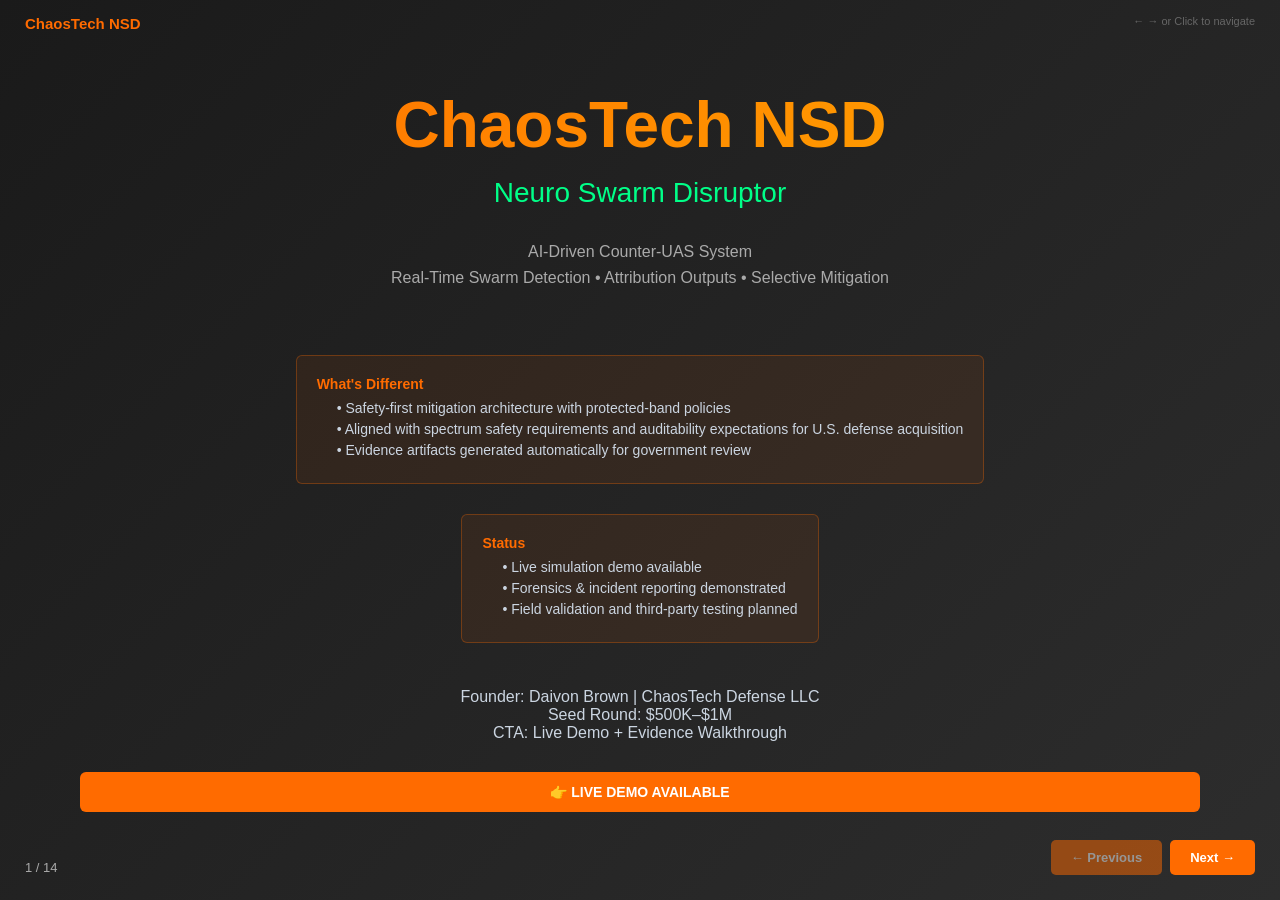
==== commit 7da42393: "Correct founder name and update contact information" ====
--- a/pitch_deck_v2.html
+++ b/pitch_deck_v2.html
@@ -357,7 +357,7 @@
             </div>
 
             <div style="margin-top: 30px; font-size: 16px; color: #cbd5e1;">
-                Founder: Davon Brown | ChaosTech Defense LLC<br>
+                Founder: Daivon Brown | ChaosTech Defense LLC<br>
                 Seed Round: $500K–$1M<br>
                 CTA: Live Demo + Evidence Walkthrough
             </div>
@@ -493,7 +493,7 @@
                 <div style="text-align: center; margin-top: 80px;">
                     <p style="font-size: 18px; color: #ff6b00; margin-bottom: 30px;"><strong>View live at:</strong></p>
                     <p style="font-size: 28px; font-weight: 700; background: rgba(255, 107, 0, 0.1); padding: 25px; border-radius: 6px; font-family: monospace;">
-                        https://yourusername.github.io/nsd-demo
+                        https://ChaosTechHQ.github.io/nsd-demo
                     </p>
                 </div>
 
@@ -723,7 +723,7 @@
                     <div>
                         <h3 style="color: #ff6b00; margin-bottom: 18px; font-size: 15px; font-weight: 600;">Current Leadership</h3>
                         <div style="background: rgba(255, 107, 0, 0.1); padding: 16px; border-radius: 6px;">
-                            <strong style="color: #ff6b00;">Davon Brown</strong>
+                            <strong style="color: #ff6b00;">Daivon Brown</strong>
                             <p style="color: #aaa; font-size: 13px; margin-top: 4px;">Founder/CEO</p>
                             <p style="font-size: 12px; color: #999; margin-top: 4px;">Defense tech product leadership. Domain expertise in RF-based counter-UAS systems and government procurement.</p>
                         </div>
@@ -832,13 +832,13 @@
             </div>
             <div style="text-align: center; font-size: 16px;">
                 <div style="margin-bottom: 18px;">
-                    <strong>Davon Brown</strong><br>
+                    <strong>Daivon Brown</strong><br>
                     Founder/CEO, ChaosTech Defense LLC
                 </div>
                 <div style="margin-bottom: 25px;">
-                    <strong>📧 Contact:</strong> davon@chaostech.io<br>
-                    <strong>📱 Phone:</strong> [Your phone]<br>
-                    <strong>🌐 Demo:</strong> github.com/yourusername/nsd-demo
+                    <strong>📧 Contact:</strong> DaivonBrown@chaostechDefenseLLC.com<br>
+                    <strong>📱 Phone:</strong> (202) 830-6292<br>
+                    <strong>🌐 Demo:</strong> github.com/ChaosTechHQ/nsd-demo
                 </div>
                 <div style="margin-top: 60px; font-size: 14px; color: #aaa;">
                     Ready for Boost VC meeting:<br>
@@ -895,4 +895,4 @@
         showSlide(0);
     </script>
 </body>
-</html>+</html>
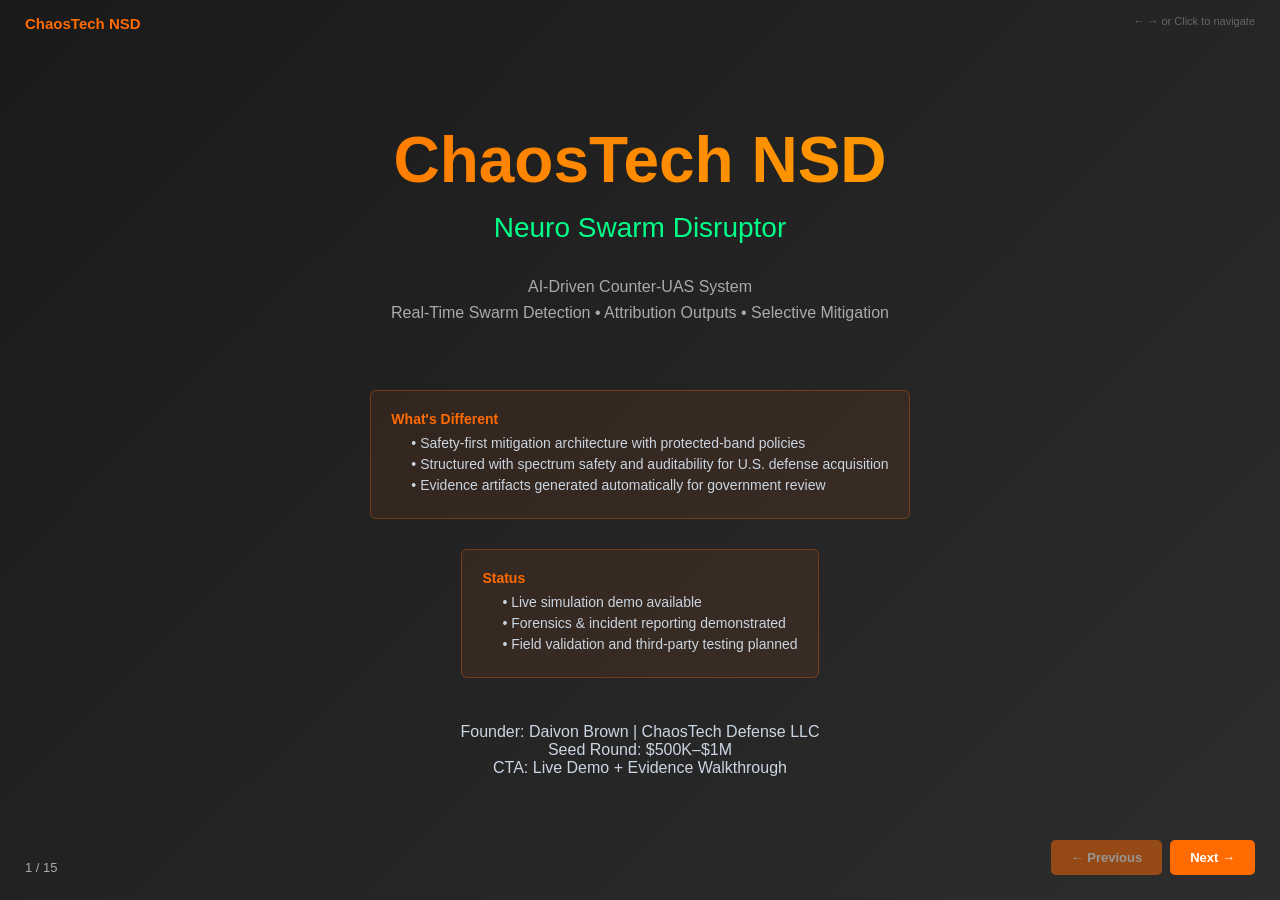
==== commit 98a7f34d: "Update pitch_deck_v2.html" ====
--- a/pitch_deck_v2.html
+++ b/pitch_deck_v2.html
@@ -3,7 +3,7 @@
 <head>
     <meta charset="UTF-8">
     <meta name="viewport" content="width=device-width, initial-scale=1.0">
-    <title>ChaosTech NSD - Investor Pitch Deck v2.1</title>
+    <title>ChaosTech NSD - Investor Pitch Deck v2.2</title>
     <style>
         * {
             margin: 0;
@@ -47,11 +47,7 @@
             to { opacity: 1; }
         }
 
-        /* TITLE SLIDE */
-        .slide-title {
-            text-align: center;
-        }
-
+        .slide-title { text-align: center; }
         .slide-title h1 {
             font-size: 64px;
             font-weight: 700;
@@ -101,18 +97,6 @@
             margin-left: 20px;
         }
 
-        .slide-title .cta {
-            display: inline-block;
-            padding: 12px 32px;
-            background: #ff6b00;
-            color: #fff;
-            border-radius: 6px;
-            font-size: 14px;
-            font-weight: 600;
-            margin-top: 30px;
-        }
-
-        /* CONTENT SLIDES */
         .slide h2 {
             font-size: 44px;
             margin-bottom: 35px;
@@ -237,13 +221,6 @@
             font-size: 12px;
         }
 
-        .footnote {
-            font-size: 11px;
-            color: #888;
-            margin-top: 8px;
-            font-style: italic;
-        }
-
         .context-note {
             font-size: 13px;
             color: #aaa;
@@ -263,7 +240,29 @@
             color: #cbd5e1;
         }
 
-        /* CONTROLS */
+        .value-prop-box {
+            background: rgba(0, 255, 136, 0.08);
+            border: 2px solid #00ff88;
+            padding: 24px;
+            margin: 20px 0;
+            border-radius: 6px;
+        }
+
+        .value-prop-box h3 {
+            color: #00ff88;
+            margin-bottom: 12px;
+            font-size: 16px;
+            font-weight: 600;
+        }
+
+        .value-prop-box .sub-item {
+            color: #cbd5e1;
+            font-size: 14px;
+            margin: 8px 0;
+            margin-left: 20px;
+            line-height: 1.5;
+        }
+
         .controls {
             position: fixed;
             bottom: 25px;
@@ -320,14 +319,11 @@
             color: #666;
         }
 
-        .highlight {
-            color: #ff6b00;
-            font-weight: 600;
-        }
-
-        .success {
-            color: #00ff88;
-            font-weight: 600;
+        .footnote {
+            font-size: 11px;
+            color: #888;
+            margin-top: 8px;
+            font-style: italic;
         }
     </style>
 </head>
@@ -336,7 +332,7 @@
     <div class="hint">← → or Click to navigate</div>
 
     <div class="deck-container">
-        <!-- SLIDE 1: TITLE (REFINED - Slide 1) -->
+        <!-- SLIDE 1: TITLE -->
         <div class="slide slide-title active">
             <h1>ChaosTech NSD</h1>
             <div class="subtitle">Neuro Swarm Disruptor</div>
@@ -345,7 +341,7 @@
             <div class="section-box">
                 <div class="section-title">What's Different</div>
                 <div class="section-item">• Safety-first mitigation architecture with protected-band policies</div>
-                <div class="section-item">• Aligned with spectrum safety requirements and auditability expectations for U.S. defense acquisition</div>
+                <div class="section-item">• Structured with spectrum safety and auditability for U.S. defense acquisition</div>
                 <div class="section-item">• Evidence artifacts generated automatically for government review</div>
             </div>
 
@@ -361,7 +357,6 @@
                 Seed Round: $500K–$1M<br>
                 CTA: Live Demo + Evidence Walkthrough
             </div>
-            <div class="cta">👉 LIVE DEMO AVAILABLE</div>
         </div>
 
         <!-- SLIDE 2: PROBLEM -->
@@ -401,15 +396,15 @@
                 <div class="grid-3">
                     <div class="feature-box">
                         <h3>🚁 Detect</h3>
-                        <p>Real-time multi-drone swarm detection with weighted threat assessment (RF + speed + proximity)</p>
+                        <p>Real-time multi-drone swarm detection with weighted threat assessment</p>
                     </div>
                     <div class="feature-box">
                         <h3>⚡ Mitigate</h3>
-                        <p>Selective mitigation with protected-band enforcement and collateral assessment built in</p>
+                        <p>Selective mitigation with protected-band enforcement and collateral assessment</p>
                     </div>
                     <div class="feature-box">
                         <h3>🔍 Attribute</h3>
-                        <p>Operator location estimation with confidence scoring for law enforcement action</p>
+                        <p>Operator location estimation with confidence scoring for law enforcement</p>
                     </div>
                 </div>
 
@@ -418,12 +413,12 @@
                     <div class="list-item">Only system designed to produce attribution outputs</div>
                     <div class="list-item">Evidence-first approach (every engagement generates auditable incident report)</div>
                     <div class="list-item">Safety-by-design (protected frequencies, collateral assessment)</div>
-                    <div class="list-item">Compliance-aligned from inception (spectrum safety, auditability, legal requirements)</div>
-                </div>
-            </div>
-        </div>
-
-        <!-- SLIDE 4: HOW IT WORKS (REFINED - Refinement #4) -->
+                    <div class="list-item">Structured for compliance and evidence preservation</div>
+                </div>
+            </div>
+        </div>
+
+        <!-- SLIDE 4: HOW IT WORKS -->
         <div class="slide">
             <h2>🎯 How It Works</h2>
             <div class="slide-content">
@@ -507,45 +502,38 @@
             </div>
         </div>
 
-        <!-- SLIDE 6: FORENSICS / EVIDENCE (REFINED - Refinement #3) -->
+        <!-- SLIDE 6: FORENSICS -->
         <div class="slide">
             <h2>📋 Demo + Forensics Evidence</h2>
             <div class="slide-content">
                 <h3 style="color: #ff6b00; margin-top: 20px; margin-bottom: 15px; font-size: 15px; font-weight: 600;">Live System Demonstrates</h3>
                 <div class="list-item" style="margin-bottom: 10px;">Multi-drone swarm simulation (up to 50 entities)</div>
-                <div class="list-item" style="margin-bottom: 10px;">Real-time threat scoring using weighted inputs (RF behavior, speed, proximity, swarm patterns)</div>
+                <div class="list-item" style="margin-bottom: 10px;">Real-time threat scoring using weighted inputs</div>
                 <div class="list-item">Selective mitigation logic with protected-band exclusions</div>
 
                 <h3 style="color: #00ff88; margin-top: 30px; margin-bottom: 15px; font-size: 15px; font-weight: 600;">Automated Incident Report Output</h3>
-                <p style="color: #cbd5e1; font-size: 14px; margin-bottom: 15px;">Each simulated engagement generates a structured report designed for government review, including:</p>
+                <p style="color: #cbd5e1; font-size: 14px; margin-bottom: 15px;">Each simulated engagement generates structured report:</p>
                 <div class="list-item" style="margin-bottom: 8px;">Total threats detected and mitigated</div>
                 <div class="list-item" style="margin-bottom: 8px;">Time-stamped event logs and latency metrics</div>
-                <div class="list-item" style="margin-bottom: 8px;">Attribution engine output (location estimate + confidence score)</div>
+                <div class="list-item" style="margin-bottom: 8px;">Attribution engine output (location estimate + confidence)</div>
                 <div class="list-item" style="margin-bottom: 8px;">Protected-band status and collateral assessment flags</div>
                 <div class="list-item">Full audit trail for post-incident review</div>
 
                 <div class="moat-box" style="margin-top: 25px;">
                     <strong>What This Proves</strong>
                     <p>End-to-end workflow exists (detect → assess → mitigate → report)</p>
-                    <p>Reporting format designed for government review and procurement documentation</p>
+                    <p>Reporting format designed for government review and procurement</p>
                     <p>System architecture supports auditability and evidence preservation</p>
                 </div>
 
                 <div class="moat-box">
                     <strong>Important Note</strong>
-                    <p>These outputs are designed for post-incident review and documentation. Final legal admissibility determined through third-party validation and procurement review process.</p>
-                </div>
-
-                <div class="moat-box">
-                    <strong>What Comes Next</strong>
-                    <p>Hardware-in-the-loop testing</p>
-                    <p>RF range / lab validation</p>
-                    <p>Third-party compliance and safety verification</p>
-                </div>
-            </div>
-        </div>
-
-        <!-- SLIDE 7: MARKET (REFINED - Refinement #1) -->
+                    <p>These outputs designed for post-incident review and documentation. Final legal admissibility determined through third-party validation and procurement review process.</p>
+                </div>
+            </div>
+        </div>
+
+        <!-- SLIDE 7: MARKET -->
         <div class="slide">
             <h2>💰 Market Opportunity</h2>
             <div class="slide-content">
@@ -556,35 +544,31 @@
                             <div class="metric-value">$1B+</div>
                             <div class="metric-label">Defense Counter-UAS 2025-2030</div>
                         </div>
-                        <div class="footnote">Based on DoD/DHS market assessments and defense contractor growth projections</div>
+                        <div class="footnote">Industry analyses + DoD budget trends</div>
                     </div>
 
                     <div>
                         <h3 style="color: #ff6b00; margin-bottom: 18px; font-size: 15px; font-weight: 600;">SAM (Serviceable)</h3>
                         <div class="metric">
                             <div class="metric-value">$250M–$500M</div>
-                            <div class="metric-label">U.S. Government Procurement Addressable</div>
-                        </div>
-                        <div class="footnote">Active Army/DHS procurement + first 3 years</div>
-                    </div>
-                </div>
-
-                <h3 style="color: #00ff88; margin-top: 35px; margin-bottom: 18px; font-size: 15px; font-weight: 600;">Customer Segments (Q1-Q4 2026 Target)</h3>
+                            <div class="metric-label">U.S. Government Procurement (Army/DHS Focus)</div>
+                        </div>
+                        <div class="footnote">First 3 years of active procurement phase</div>
+                    </div>
+                </div>
+
+                <h3 style="color: #00ff88; margin-top: 35px; margin-bottom: 18px; font-size: 15px; font-weight: 600;">Target Pilot Sites (2026)</h3>
                 <div class="stat-row">
-                    <span class="label">US Army (base defense)</span>
+                    <span class="label">Army bases (base defense)</span>
                     <span class="value">2–4 pilots</span>
                 </div>
                 <div class="stat-row">
-                    <span class="label">DHS (critical infrastructure)</span>
+                    <span class="label">DHS sites (critical infrastructure)</span>
                     <span class="value">1–2 pilots</span>
                 </div>
                 <div class="stat-row">
-                    <span class="label">Allied forces (NATO interest)</span>
-                    <span class="value">Future 2027</span>
-                </div>
-                <div class="stat-row">
-                    <span class="label">Private security (integration partners)</span>
-                    <span class="value">Post-MVP</span>
+                    <span class="label">Total Q4 2026 target</span>
+                    <span class="value">4–5 pilot deployments</span>
                 </div>
             </div>
         </div>
@@ -595,86 +579,113 @@
             <div class="slide-content">
                 <div class="moat-box">
                     <strong>1. Attribution-First Architecture</strong>
-                    <p>Most counter-UAS systems stop at detection or disruption. NSD is designed to produce attribution outputs — enabling law enforcement action, legal review, and post-incident accountability.</p>
+                    <p>Most counter-UAS systems stop at detection or disruption. NSD produces attribution outputs for law enforcement action and accountability.</p>
+                    <p style="font-size: 13px; color: #aaa; margin-top: 8px;"><strong>Validation Status:</strong> Simulation baseline operational • Field trials Q2 2026 • Third-party testing Q3 2026</p>
                 </div>
 
                 <div class="moat-box">
                     <strong>2. Evidence as a Product</strong>
-                    <p>NSD doesn't just act — it documents. Every engagement produces an exportable incident record, built for audits, after-action reports, and procurement review. Turns operations into reusable institutional knowledge.</p>
+                    <p>Every engagement produces exportable incident record. Built for audits, after-action reports, procurement review. Turns operations into institutional knowledge.</p>
                 </div>
 
                 <div class="moat-box">
                     <strong>3. Safety-First Mitigation Model</strong>
-                    <p>Protected-band policy enforced at the system level. Collateral assessment integrated into decision logic. Designed to operate in mixed civilian / critical-infrastructure environments.</p>
+                    <p>Protected-band policy enforced at system level. Collateral assessment integrated into decision logic. Designed for mixed civilian / critical-infrastructure environments.</p>
                 </div>
 
                 <div class="moat-box">
                     <strong>4. Software-First, Hardware-Agnostic</strong>
-                    <p>Core intelligence lives in software. Integrates with existing RF sensors and mitigation hardware. Faster deployment, lower cost, higher adaptability.</p>
+                    <p>Core intelligence in software. Integrates with existing RF sensors and mitigation hardware. Faster deployment, lower cost, higher adaptability.</p>
                 </div>
 
                 <div class="moat-box">
                     <strong>5. Defensible Growth Path</strong>
-                    <p>Data flywheel: every engagement improves models. Trade-secret algorithms + future IP filings. Clear path from pilot → deployment → scale.</p>
-                </div>
-            </div>
-        </div>
-
-        <!-- SLIDE 9: BUSINESS MODEL (REFINED - Refinement #5) -->
-        <div class="slide">
-            <h2>💼 Business Model</h2>
-            <div class="slide-content">
-                <div class="grid-2">
-                    <div>
-                        <h3 style="color: #ff6b00; margin-bottom: 18px; font-size: 15px; font-weight: 600;">Deployment Options</h3>
-                        <div style="background: rgba(255, 107, 0, 0.1); padding: 16px; margin-bottom: 12px; border-radius: 5px;">
-                            <strong style="color: #ff6b00; font-size: 14px;">Cloud SaaS</strong>
-                            <p style="font-size: 12px; color: #aaa; margin-top: 6px;">Hosted dashboard + coordination</p>
-                            <p style="font-size: 16px; color: #ff6b00; margin-top: 6px; font-weight: 600;">$50K–$500K/year</p>
-                        </div>
-                        <div style="background: rgba(255, 107, 0, 0.1); padding: 16px; margin-bottom: 12px; border-radius: 5px;">
-                            <strong style="color: #ff6b00; font-size: 14px;">On-Premise Hardware</strong>
-                            <p style="font-size: 12px; color: #aaa; margin-top: 6px;">Integrated RF + standalone</p>
-                            <p style="font-size: 16px; color: #ff6b00; margin-top: 6px; font-weight: 600;">$250K–$1M</p>
-                        </div>
-                        <div style="background: rgba(255, 107, 0, 0.1); padding: 16px; border-radius: 5px;">
-                            <strong style="color: #ff6b00; font-size: 14px;">Mobile Command</strong>
-                            <p style="font-size: 12px; color: #aaa; margin-top: 6px;">Field-deployable + ops</p>
-                            <p style="font-size: 16px; color: #ff6b00; margin-top: 6px; font-weight: 600;">$500K–$2M</p>
-                        </div>
-                    </div>
-
-                    <div>
-                        <h3 style="color: #00ff88; margin-bottom: 18px; font-size: 15px; font-weight: 600;">Revenue Math (2026 Target)</h3>
-                        <div class="revenue-example">
-                            <strong style="color: #00ff88;">Scenario 1: Army Pilot</strong><br>
-                            4 Army sites @ $300K/year = <strong>$1.2M ARR</strong>
-                        </div>
-                        <div class="revenue-example">
-                            <strong style="color: #00ff88;">Scenario 2: DHS Deployment</strong><br>
-                            2 DHS pilots @ $250K = <strong>$500K</strong> + recurring SaaS
-                        </div>
-                        <div class="revenue-example">
-                            <strong style="color: #00ff88;">Combined Path</strong><br>
-                            4–5 beta sites (Army/DHS) @ avg $300K = <strong>$1.5M first-year revenue</strong><br>
-                            Recurring SaaS + hardware placement = <strong>$2M–$3M ARR by Q4 2026</strong>
-                        </div>
-
-                        <h3 style="color: #ff6b00; margin-top: 25px; margin-bottom: 15px; font-size: 15px; font-weight: 600;">Series A Vision (2027)</h3>
-                        <div class="stat-row">
-                            <span class="label">$5M Series A</span>
-                            <span class="value">10–15 customers</span>
-                        </div>
-                        <div class="stat-row">
-                            <span class="label">ARR by 2027</span>
-                            <span class="value">$10M–$15M</span>
-                        </div>
-                    </div>
-                </div>
-            </div>
-        </div>
-
-        <!-- SLIDE 10: THE ASK -->
+                    <p>Data flywheel: every engagement improves models. Trade-secret algorithms + IP filings. Clear path from pilot → deployment → scale.</p>
+                </div>
+            </div>
+        </div>
+
+        <!-- SLIDE 9: BUSINESS MODEL -->
+        <div class="slide">
+            <h2>💼 Business Model & Revenue Path</h2>
+            <div class="slide-content">
+                <h3 style="color: #ff6b00; margin-bottom: 20px; font-size: 15px; font-weight: 600;">Year 1 Revenue (2026)</h3>
+
+                <div class="revenue-example">
+                    <strong style="color: #00ff88;">Scenario A: Optimistic</strong><br>
+                    • 3 Army bases @ $400K each = $1.2M<br>
+                    • 2 DHS sites @ $350K each = $700K<br>
+                    <strong style="color: #00ff88;">Subtotal: $1.9M in pilot commitments</strong>
+                </div>
+
+                <div class="revenue-example">
+                    <strong style="color: #00ff88;">Scenario B: Conservative</strong><br>
+                    • 2 Army sites @ $300K = $600K<br>
+                    • 1 DHS pilot @ $300K = $300K<br>
+                    <strong style="color: #00ff88;">Subtotal: $900K (still material)</strong>
+                </div>
+
+                <h3 style="color: #ff6b00; margin-top: 25px; margin-bottom: 15px; font-size: 15px; font-weight: 600;">Year 2+ ARR Path (2027)</h3>
+
+                <div class="revenue-example">
+                    <strong style="color: #00ff88;">Year 2 ARR (2027):</strong><br>
+                    • 10 active sites (3-year deployments) @ $250K/year = $2.5M<br>
+                    • SaaS management platform @ $50K/year = $500K<br>
+                    <strong style="color: #00ff88;">Total: $3M ARR by Q2 2027</strong>
+                </div>
+
+                <div class="revenue-example">
+                    <strong style="color: #00ff88;">Series A Target:</strong><br>
+                    • Add 10 more sites in Year 2 = additional $2.5M<br>
+                    • Existing 10 sites generate full $2.5M (SaaS mature)<br>
+                    <strong style="color: #00ff88;">Total: $5M+ ARR by Q4 2027</strong>
+                </div>
+            </div>
+        </div>
+
+        <!-- SLIDE 10: WHAT YOU'RE BUYING INTO (NEW) -->
+        <div class="slide">
+            <h2>💎 What You're Buying Into</h2>
+            <div class="slide-content">
+                <p style="font-size: 14px; color: #aaa; margin-bottom: 30px;">Three concrete value propositions for this seed round:</p>
+
+                <div class="value-prop-box">
+                    <h3>1. Evidence-Anchored Technology</h3>
+                    <div class="sub-item">• Live simulation MVP demonstrates end-to-end workflow</div>
+                    <div class="sub-item">• Forensics output designed for government review</div>
+                    <div class="sub-item">• Clear field validation roadmap (Q1-Q4 2026)</div>
+                    <p style="color: #00ff88; font-size: 13px; margin-top: 10px;"><strong>→ You're funding proven concept with executable path</strong></p>
+                </div>
+
+                <div class="value-prop-box">
+                    <h3>2. Compliance-by-Design Architecture</h3>
+                    <div class="sub-item">• Spectrum safety and auditability engineered at system level</div>
+                    <div class="sub-item">• Protected-band enforcement built in</div>
+                    <div class="sub-item">• Structured for government procurement + validation</div>
+                    <p style="color: #00ff88; font-size: 13px; margin-top: 10px;"><strong>→ You're reducing diligence risk through design choices</strong></p>
+                </div>
+
+                <div class="value-prop-box">
+                    <h3>3. Monetizable Defense Procurement Path</h3>
+                    <div class="sub-item">• 4–5 pilot sites identified (Army/DHS conversations ongoing)</div>
+                    <div class="sub-item">• Unit economics: $250K–$400K per deployment</div>
+                    <div class="sub-item">• $1.5M–$2M first-year revenue target realistic</div>
+                    <p style="color: #00ff88; font-size: 13px; margin-top: 10px;"><strong>→ You're funding path to actual customer revenue</strong></p>
+                </div>
+
+                <div style="margin-top: 30px; padding: 18px; background: rgba(100, 200, 255, 0.08); border-left: 4px solid #64c8ff; border-radius: 4px;">
+                    <p style="color: #64c8ff; font-size: 14px; font-weight: 600; margin-bottom: 10px;">Outcome of This Seed:</p>
+                    <div style="color: #cbd5e1; font-size: 13px; line-height: 1.8;">
+                        ✓ CTO hired + hardware prototype operational<br>
+                        ✓ 2–3 beta pilots deployed and documented<br>
+                        ✓ Series A positioning: $5M–$10M ARR pathway visible<br>
+                        ✓ Timeline: Q1 close → Q2 pilots → Q4 2026 Series A ready
+                    </div>
+                </div>
+            </div>
+        </div>
+
+        <!-- SLIDE 11: THE ASK -->
         <div class="slide">
             <h2>🎯 The Ask</h2>
             <div class="slide-content">
@@ -688,7 +699,7 @@
                 <div class="grid-3">
                     <div style="background: rgba(0, 255, 136, 0.08); padding: 20px; border-radius: 6px; border: 1px solid rgba(0, 255, 136, 0.3);">
                         <h3 style="color: #00ff88; margin-bottom: 12px; font-size: 14px; font-weight: 600;">Use of Funds</h3>
-                        <div class="list-item" style="font-size: 13px; margin-bottom: 8px;">Technical cofounder/CTO hire ($150K)</div>
+                        <div class="list-item" style="font-size: 13px; margin-bottom: 8px;">Technical cofounder/CTO ($150K)</div>
                         <div class="list-item" style="font-size: 13px; margin-bottom: 8px;">Hardware prototype ($200K)</div>
                         <div class="list-item" style="font-size: 13px;">First 3 gov pilots ($300K)</div>
                     </div>
@@ -715,7 +726,7 @@
             </div>
         </div>
 
-        <!-- SLIDE 11: TEAM (REFINED - Refinement #6) -->
+        <!-- SLIDE 12: TEAM -->
         <div class="slide">
             <h2>👥 Team & Hiring</h2>
             <div class="slide-content">
@@ -725,7 +736,7 @@
                         <div style="background: rgba(255, 107, 0, 0.1); padding: 16px; border-radius: 6px;">
                             <strong style="color: #ff6b00;">Daivon Brown</strong>
                             <p style="color: #aaa; font-size: 13px; margin-top: 4px;">Founder/CEO</p>
-                            <p style="font-size: 12px; color: #999; margin-top: 4px;">Defense tech product leadership. Domain expertise in RF-based counter-UAS systems and government procurement.</p>
+                            <p style="font-size: 12px; color: #999; margin-top: 4px;">Counter-UAS domain expert with operational insight and product execution focus. Architect of government procurement strategy. Full-time execution lead on prototype and pilot phases.</p>
                         </div>
                     </div>
 
@@ -733,8 +744,9 @@
                         <h3 style="color: #00ff88; margin-bottom: 18px; font-size: 15px; font-weight: 600;">Critical Technical Hire</h3>
                         <div style="background: rgba(0, 255, 136, 0.1); padding: 16px; border-radius: 6px;">
                             <strong style="color: #00ff88;">CTO / Technical Cofounder</strong>
-                            <p style="color: #aaa; font-size: 13px; margin-top: 4px;">Lead architecture, hardware integration, field validation</p>
-                            <p style="font-size: 12px; color: #999; margin-top: 4px;">RF/hardware background + government sales experience. Equity: 15–20%</p>
+                            <p style="color: #aaa; font-size: 13px; margin-top: 4px;">Hardware integration specialist. RF systems background. Government contracting experience.</p>
+                            <p style="font-size: 12px; color: #999; margin-top: 4px;"><strong>Start date:</strong> Q1 2026 (concurrent with seed close)</p>
+                            <p style="font-size: 12px; color: #999; margin-top: 4px;"><strong>Equity:</strong> 15–20% | <strong>Focus:</strong> Hardware MVP + pilot integration</p>
                         </div>
                     </div>
                 </div>
@@ -749,7 +761,7 @@
             </div>
         </div>
 
-        <!-- SLIDE 12: VALIDATION ROADMAP -->
+        <!-- SLIDE 13: VALIDATION ROADMAP -->
         <div class="slide">
             <h2>✅ Validation & Testing Roadmap</h2>
             <div class="slide-content">
@@ -757,7 +769,7 @@
 
                 <div style="background: rgba(255, 107, 0, 0.08); padding: 18px; margin-bottom: 15px; border-left: 4px solid #ff6b00; border-radius: 4px;">
                     <strong style="color: #ff6b00; font-size: 14px;">Q1 2026: Lab Baseline</strong>
-                    <p style="color: #cbd5e1; font-size: 13px; margin-top: 8px; margin-left: 20px;">RF signal validation in controlled environment • Algorithm performance benchmarking • Safety/compliance verification (protected bands)</p>
+                    <p style="color: #cbd5e1; font-size: 13px; margin-top: 8px; margin-left: 20px;">RF signal validation in controlled environment • Algorithm performance benchmarking • Safety/compliance verification</p>
                 </div>
 
                 <div style="background: rgba(0, 255, 136, 0.08); padding: 18px; margin-bottom: 15px; border-left: 4px solid #00ff88; border-radius: 4px;">
@@ -782,7 +794,7 @@
             </div>
         </div>
 
-        <!-- SLIDE 13: MILESTONES -->
+        <!-- SLIDE 14: MILESTONES -->
         <div class="slide">
             <h2>🚀 12-Month Execution Plan</h2>
             <div class="slide-content">
@@ -824,7 +836,7 @@
             </div>
         </div>
 
-        <!-- SLIDE 14: CLOSING -->
+        <!-- SLIDE 15: CLOSING -->
         <div class="slide slide-title">
             <h1 style="color: #00ff88; margin-bottom: 35px;">Thank You</h1>
             <div style="font-size: 20px; color: #ff6b00; font-style: italic; margin-bottom: 80px;">
@@ -836,8 +848,8 @@
                     Founder/CEO, ChaosTech Defense LLC
                 </div>
                 <div style="margin-bottom: 25px;">
-                    <strong>📧 Contact:</strong> DaivonBrown@chaostechDefenseLLC.com<br>
-                    <strong>📱 Phone:</strong> (202) 830-6292<br>
+                    <strong>📧 Contact:</strong> DaivonBrown@chaostechdefense.com<br>
+                    <strong>📱 Phone:</strong> (202)830-6292<br>
                     <strong>🌐 Demo:</strong> github.com/ChaosTechHQ/nsd-demo
                 </div>
                 <div style="margin-top: 60px; font-size: 14px; color: #aaa;">
@@ -849,7 +861,7 @@
     </div>
 
     <div class="slide-counter">
-        <span id="current">1</span> / <span id="total">14</span>
+        <span id="current">1</span> / <span id="total">15</span>
     </div>
 
     <div class="controls">
@@ -895,4 +907,4 @@
         showSlide(0);
     </script>
 </body>
-</html>
+</html>
